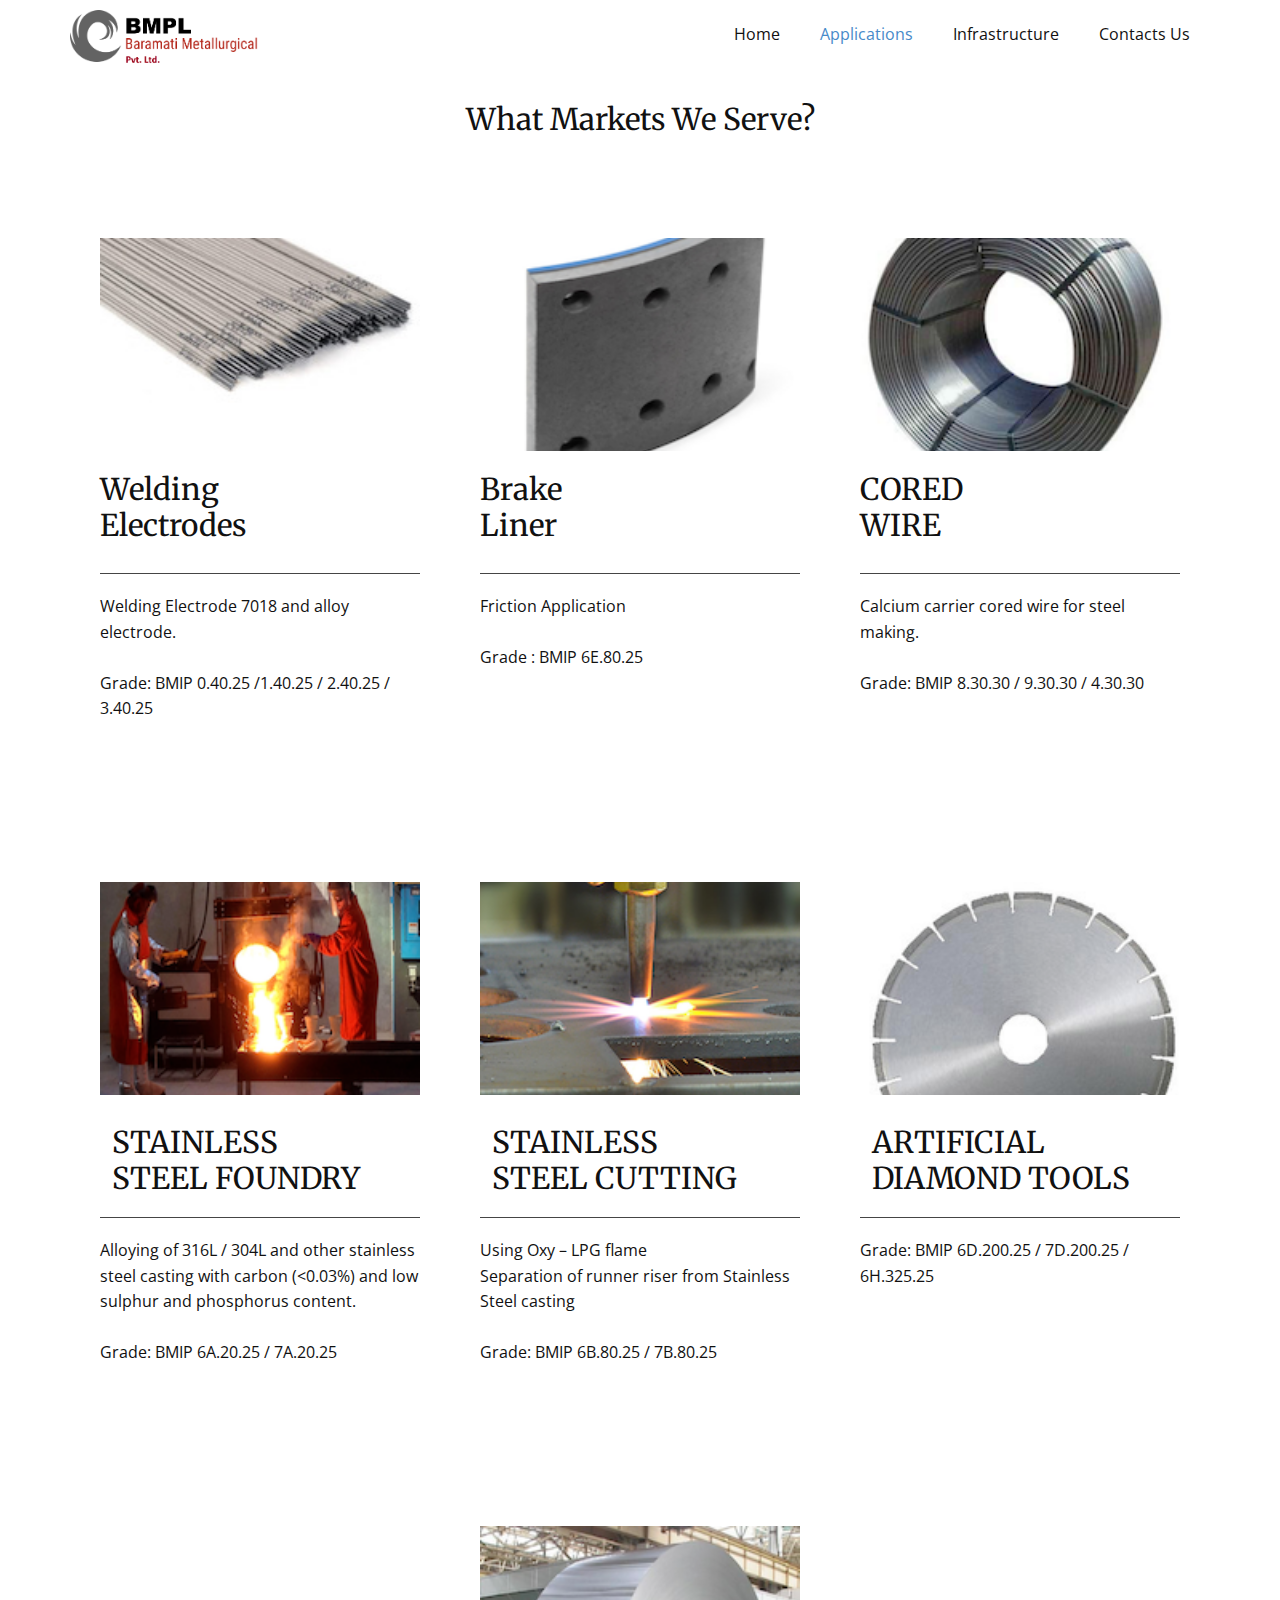
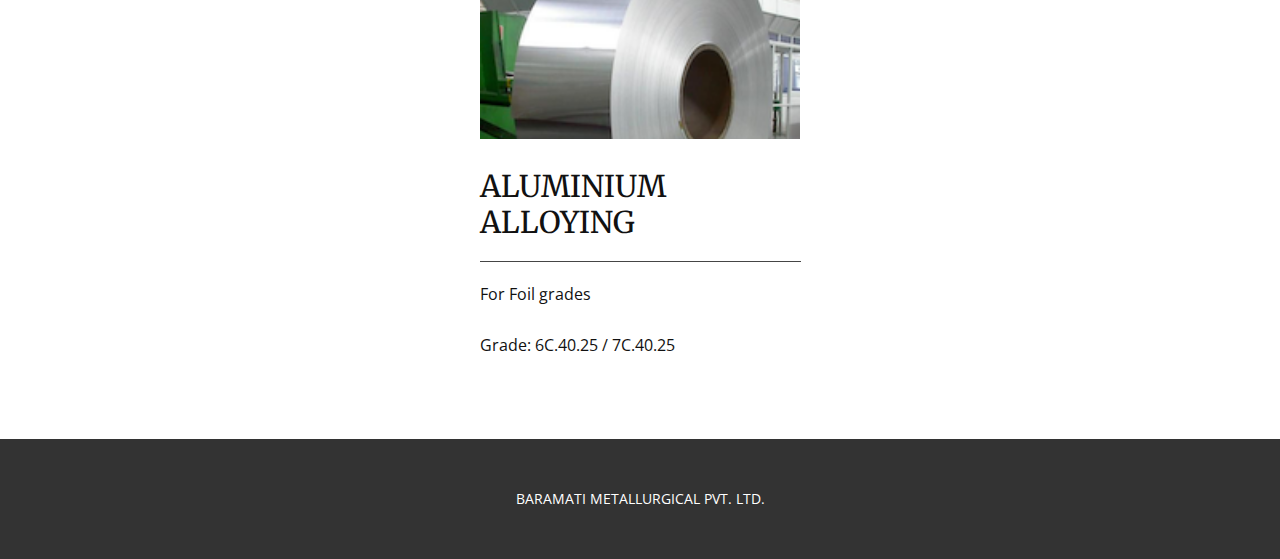
==== Applications.html @ a18cb386 "Second Push" ====
<!DOCTYPE html>
<html style="font-size: 16px;">
  <head>
    <meta name="viewport" content="width=device-width, initial-scale=1.0">
    <meta charset="utf-8">
    <meta name="keywords" content="Baramati Metallurgical Pvt. Ltd. ,Baramati Metallurgical,Metallurgical,Iron powder,
Metal Work, Iron ">
    <meta name="description" content="A processor of high quality iron powder.
Our purpose is to produce materials essential for human progress with a reduced environmental impact.">
    <meta name="page_type" content="np-template-header-footer-from-plugin">
    <title>Applications</title>
    <link rel="stylesheet" href="nicepage.css" media="screen">
<link rel="stylesheet" href="Applications.css" media="screen">
    <script class="u-script" type="text/javascript" src="jquery.js" defer=""></script>
    <script class="u-script" type="text/javascript" src="nicepage.js" defer=""></script>
    <meta name="generator" content="Nicepage 3.6.2, nicepage.com">
    <link id="u-theme-google-font" rel="stylesheet" href="https://fonts.googleapis.com/css?family=Merriweather:300,300i,400,400i,700,700i,900,990i|Open+Sans:300,300i,400,400i,600,600i,700,700i,800,800i">
    
    
    
    
    
    <script type="application/ld+json">{
		"@context": "http://schema.org",
		"@type": "Organization",
		"name": "Baramati Metallurgical",
		"url": "index.html",
		"logo": "images/LOGOBMPL_resize.png"
}</script>
    <meta property="og:title" content="Applications">
    <meta property="og:type" content="website">
    <meta property="og:description" content="A processor of high quality iron powder.
Our purpose is to produce materials essential for human progress with a reduced environmental impact.">
    <meta name="theme-color" content="#478ac9">
    <link rel="canonical" href="index.html">
    <meta property="og:url" content="index.html">
  </head>
  <body class="u-body"><header class="u-clearfix u-header u-header" id="sec-f6eb"><div class="u-clearfix u-sheet u-sheet-1">
        <a href="https://nicepage.com" class="u-image u-logo u-image-1" data-image-width="1908" data-image-height="588">
          <img src="images/LOGOBMPL_resize.png" class="u-logo-image u-logo-image-1" data-image-width="198.4286">
        </a>
        <nav class="u-menu u-menu-dropdown u-offcanvas u-menu-1">
          <div class="menu-collapse" style="font-size: 1rem; letter-spacing: 0px;">
            <a class="u-button-style u-custom-left-right-menu-spacing u-custom-padding-bottom u-custom-top-bottom-menu-spacing u-nav-link u-text-active-palette-1-base u-text-hover-palette-2-base" href="#">
              <svg><use xmlns:xlink="http://www.w3.org/1999/xlink" xlink:href="#menu-hamburger"></use></svg>
              <svg version="1.1" xmlns="http://www.w3.org/2000/svg" xmlns:xlink="http://www.w3.org/1999/xlink"><defs><symbol id="menu-hamburger" viewBox="0 0 16 16" style="width: 16px; height: 16px;"><rect y="1" width="16" height="2"></rect><rect y="7" width="16" height="2"></rect><rect y="13" width="16" height="2"></rect>
</symbol>
</defs></svg>
            </a>
          </div>
          <div class="u-custom-menu u-nav-container">
            <ul class="u-nav u-unstyled u-nav-1"><li class="u-nav-item"><a class="u-button-style u-nav-link u-text-active-palette-1-base u-text-hover-palette-2-base" href="Baramati-Metallurgical.html#sec-84bc" data-page-id="178349605" style="padding: 10px 20px;">Home</a>
</li><li class="u-nav-item"><a class="u-button-style u-nav-link u-text-active-palette-1-base u-text-hover-palette-2-base" href="Applications.html" style="padding: 10px 20px;">Applications</a>
</li><li class="u-nav-item"><a class="u-button-style u-nav-link u-text-active-palette-1-base u-text-hover-palette-2-base" href="Infrastructure.html" style="padding: 10px 20px;">Infrastructure</a>
</li><li class="u-nav-item"><a class="u-button-style u-nav-link u-text-active-palette-1-base u-text-hover-palette-2-base" href="Baramati-Metallurgical.html#sec-0231" data-page-id="178349605" style="padding: 10px 20px;">Contacts Us</a>
</li></ul>
          </div>
          <div class="u-custom-menu u-nav-container-collapse">
            <div class="u-black u-container-style u-inner-container-layout u-opacity u-opacity-95 u-sidenav">
              <div class="u-sidenav-overflow">
                <div class="u-menu-close"></div>
                <ul class="u-align-center u-nav u-popupmenu-items u-unstyled u-nav-2"><li class="u-nav-item"><a class="u-button-style u-nav-link" href="Baramati-Metallurgical.html#sec-84bc" data-page-id="178349605" style="padding: 10px 20px;">Home</a>
</li><li class="u-nav-item"><a class="u-button-style u-nav-link" href="Applications.html" style="padding: 10px 20px;">Applications</a>
</li><li class="u-nav-item"><a class="u-button-style u-nav-link" href="Infrastructure.html" style="padding: 10px 20px;">Infrastructure</a>
</li><li class="u-nav-item"><a class="u-button-style u-nav-link" href="Baramati-Metallurgical.html#sec-0231" data-page-id="178349605" style="padding: 10px 20px;">Contacts Us</a>
</li></ul>
              </div>
            </div>
            <div class="u-black u-menu-overlay u-opacity u-opacity-70"></div>
          </div>
        </nav>
      </div></header>
    <section class="u-clearfix u-section-1" id="sec-2227">
      <div class="u-clearfix u-sheet u-valign-middle u-sheet-1">
        <h3 class="u-align-center u-text u-text-1">What Markets We Serve?</h3>
      </div>
    </section>
    <section class="u-clearfix u-section-2" id="sec-7119">
      <div class="u-clearfix u-sheet u-valign-middle u-sheet-1">
        <div class="u-list u-repeater u-list-1">
          <div class="u-container-style u-list-item u-repeater-item">
            <div class="u-container-layout u-similar-container u-container-layout-1">
              <img class="u-image u-image-1" src="images/image013.jpg" data-image-width="200" data-image-height="200">
              <h3 class="u-text u-text-1">Welding&nbsp;<br>Electrodes
              </h3>
              <div class="u-border-1 u-border-grey-dark-1 u-expanded-width u-line u-line-horizontal u-line-1"></div>
              <p class="u-text u-text-2">Welding Electrode 7018 and alloy electrode.<br>
                <br>Grade: BMIP 0.40.25 /1.40.25 / 2.40.25 / 3.40.25
              </p>
            </div>
          </div>
          <div class="u-container-style u-list-item u-repeater-item">
            <div class="u-container-layout u-similar-container u-container-layout-2">
              <img class="u-image u-image-2" src="images/image010.png" data-image-width="200" data-image-height="200">
              <h3 class="u-text u-text-3">Brake<br>Liner
              </h3>
              <div class="u-border-1 u-border-grey-dark-1 u-expanded-width u-line u-line-horizontal u-line-2"></div>
              <p class="u-text u-text-4">Friction Application<br>
                <br>Grade : BMIP 6E.80.25
              </p>
            </div>
          </div>
          <div class="u-container-style u-list-item u-repeater-item">
            <div class="u-container-layout u-similar-container u-container-layout-3">
              <img class="u-image u-image-3" src="images/image012.png" data-image-width="200" data-image-height="200">
              <h3 class="u-text u-text-5">CORED<br>WIRE
              </h3>
              <div class="u-border-1 u-border-grey-dark-1 u-expanded-width u-line u-line-horizontal u-line-3"></div>
              <p class="u-text u-text-6">Calcium carrier cored wire for steel making.<br>
                <br>Grade: BMIP 8.30.30 / 9.30.30 / 4.30.30
              </p>
            </div>
          </div>
        </div>
      </div>
    </section>
    <section class="u-clearfix u-section-3" id="sec-ca67">
      <div class="u-clearfix u-sheet u-valign-middle u-sheet-1">
        <div class="u-list u-repeater u-list-1">
          <div class="u-container-style u-list-item u-repeater-item">
            <div class="u-container-layout u-similar-container u-container-layout-1">
              <img class="u-image u-image-1" src="images/image015.png" data-image-width="200" data-image-height="200">
              <h3 class="u-text u-text-1">STAINLESS STEEL FOUNDRY</h3>
              <div class="u-border-1 u-border-grey-dark-1 u-expanded-width u-line u-line-horizontal u-line-1"></div>
              <p class="u-text u-text-2">Alloying of 316L / 304L and other stainless steel casting with carbon (&lt;0.03%) and low sulphur and phosphorus content.<br>
                <br>Grade: BMIP 6A.20.25 / 7A.20.25
              </p>
            </div>
          </div>
          <div class="u-container-style u-list-item u-repeater-item">
            <div class="u-container-layout u-similar-container u-container-layout-2">
              <img class="u-image u-image-2" src="images/image014.png" data-image-width="200" data-image-height="200">
              <h3 class="u-text u-text-3">STAINLESS STEEL CUTTING</h3>
              <div class="u-border-1 u-border-grey-dark-1 u-expanded-width u-line u-line-horizontal u-line-2"></div>
              <p class="u-text u-text-4">Using Oxy – LPG flame<br>Separation of runner riser from Stainless Steel casting<br>
                <br>Grade: BMIP 6B.80.25 / 7B.80.25
              </p>
            </div>
          </div>
          <div class="u-container-style u-list-item u-repeater-item">
            <div class="u-container-layout u-similar-container u-container-layout-3">
              <img class="u-image u-image-3" src="images/image016.png" data-image-width="200" data-image-height="200">
              <h3 class="u-text u-text-5">ARTIFICIAL DIAMOND TOOLS</h3>
              <div class="u-border-1 u-border-grey-dark-1 u-expanded-width u-line u-line-horizontal u-line-3"></div>
              <p class="u-text u-text-6">Grade: BMIP 6D.200.25 / 7D.200.25 / 6H.325.25</p>
            </div>
          </div>
        </div>
      </div>
    </section>
    <section class="u-align-center u-clearfix u-section-4" id="sec-2be0">
      <div class="u-clearfix u-sheet u-valign-middle u-sheet-1">
        <div class="u-list u-repeater u-list-1">
          <div class="u-align-left u-container-style u-list-item u-repeater-item">
            <div class="u-container-layout u-similar-container u-valign-middle u-container-layout-1">
              <img class="u-align-center u-image u-image-1" src="images/image017.png" data-image-width="200" data-image-height="200">
              <h3 class="u-text u-text-1">ALUMINIUM ALLOYING</h3>
              <div class="u-border-1 u-border-grey-dark-1 u-expanded-width u-line u-line-horizontal u-line-1"></div>
              <p class="u-text u-text-2">For Foil grades<br>
                <br>Grade: 6C.40.25 / 7C.40.25
              </p>
            </div>
          </div>
        </div>
      </div>
    </section>
    
    
    <footer class="u-align-center u-clearfix u-footer u-grey-80 u-footer" id="sec-556e"><div class="u-clearfix u-sheet u-valign-middle u-sheet-1">
        <p class="u-small-text u-text u-text-variant u-text-1">BARAMATI METALLURGICAL PVT. LTD.</p>
      </div></footer>
  </body>
</html>
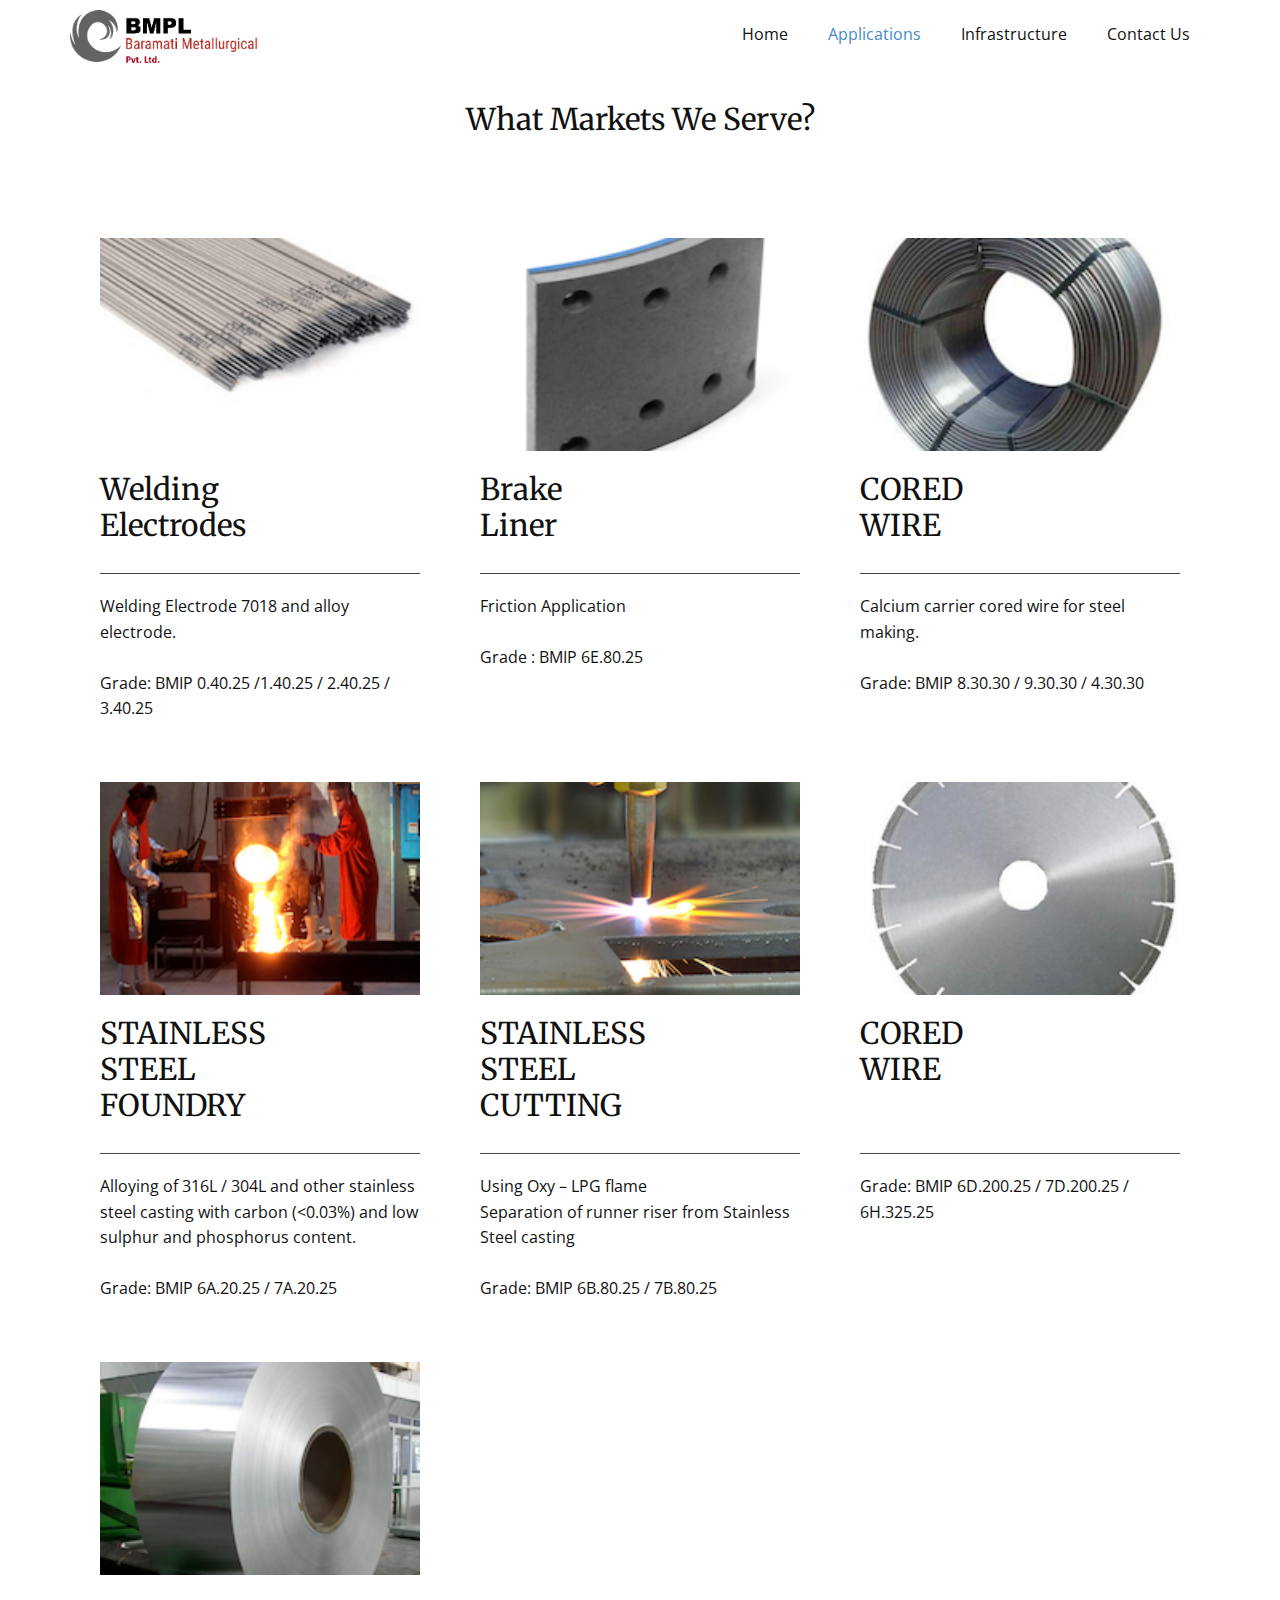
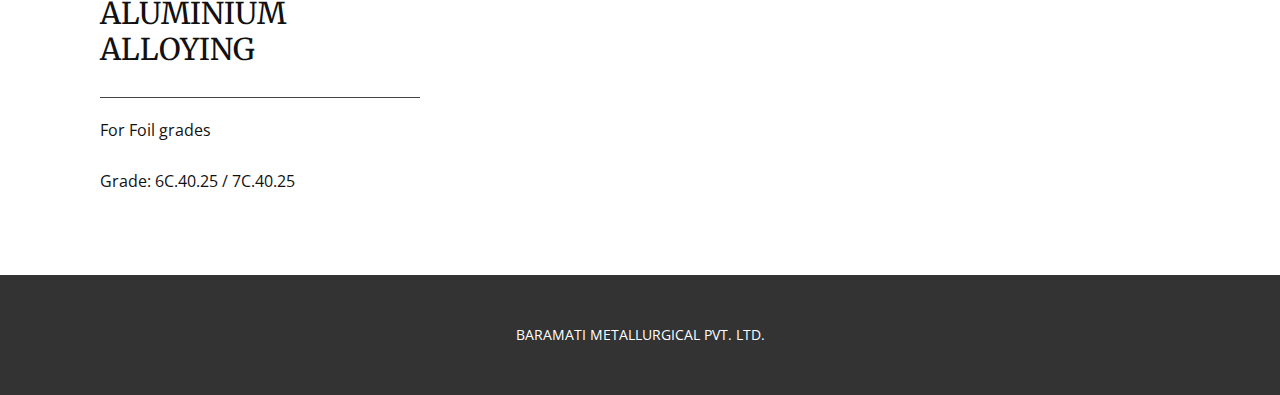
==== commit 554e9a7d: "Fourth Push" ====
--- a/Applications.html
+++ b/Applications.html
@@ -14,9 +14,8 @@
     <script class="u-script" type="text/javascript" src="jquery.js" defer=""></script>
     <script class="u-script" type="text/javascript" src="nicepage.js" defer=""></script>
     <meta name="generator" content="Nicepage 3.6.2, nicepage.com">
+    <link rel="icon" href="images/favicon.png">
     <link id="u-theme-google-font" rel="stylesheet" href="https://fonts.googleapis.com/css?family=Merriweather:300,300i,400,400i,700,700i,900,990i|Open+Sans:300,300i,400,400i,600,600i,700,700i,800,800i">
-    
-    
     
     
     
@@ -52,7 +51,7 @@
             <ul class="u-nav u-unstyled u-nav-1"><li class="u-nav-item"><a class="u-button-style u-nav-link u-text-active-palette-1-base u-text-hover-palette-2-base" href="Baramati-Metallurgical.html#sec-84bc" data-page-id="178349605" style="padding: 10px 20px;">Home</a>
 </li><li class="u-nav-item"><a class="u-button-style u-nav-link u-text-active-palette-1-base u-text-hover-palette-2-base" href="Applications.html" style="padding: 10px 20px;">Applications</a>
 </li><li class="u-nav-item"><a class="u-button-style u-nav-link u-text-active-palette-1-base u-text-hover-palette-2-base" href="Infrastructure.html" style="padding: 10px 20px;">Infrastructure</a>
-</li><li class="u-nav-item"><a class="u-button-style u-nav-link u-text-active-palette-1-base u-text-hover-palette-2-base" href="Baramati-Metallurgical.html#sec-0231" data-page-id="178349605" style="padding: 10px 20px;">Contacts Us</a>
+</li><li class="u-nav-item"><a class="u-button-style u-nav-link u-text-active-palette-1-base u-text-hover-palette-2-base" href="Baramati-Metallurgical.html#sec-0231" data-page-id="178349605" style="padding: 10px 20px;">Contact Us</a>
 </li></ul>
           </div>
           <div class="u-custom-menu u-nav-container-collapse">
@@ -62,7 +61,7 @@
                 <ul class="u-align-center u-nav u-popupmenu-items u-unstyled u-nav-2"><li class="u-nav-item"><a class="u-button-style u-nav-link" href="Baramati-Metallurgical.html#sec-84bc" data-page-id="178349605" style="padding: 10px 20px;">Home</a>
 </li><li class="u-nav-item"><a class="u-button-style u-nav-link" href="Applications.html" style="padding: 10px 20px;">Applications</a>
 </li><li class="u-nav-item"><a class="u-button-style u-nav-link" href="Infrastructure.html" style="padding: 10px 20px;">Infrastructure</a>
-</li><li class="u-nav-item"><a class="u-button-style u-nav-link" href="Baramati-Metallurgical.html#sec-0231" data-page-id="178349605" style="padding: 10px 20px;">Contacts Us</a>
+</li><li class="u-nav-item"><a class="u-button-style u-nav-link" href="Baramati-Metallurgical.html#sec-0231" data-page-id="178349605" style="padding: 10px 20px;">Contact Us</a>
 </li></ul>
               </div>
             </div>
@@ -111,52 +110,42 @@
               </p>
             </div>
           </div>
-        </div>
-      </div>
-    </section>
-    <section class="u-clearfix u-section-3" id="sec-ca67">
-      <div class="u-clearfix u-sheet u-valign-middle u-sheet-1">
-        <div class="u-list u-repeater u-list-1">
           <div class="u-container-style u-list-item u-repeater-item">
-            <div class="u-container-layout u-similar-container u-container-layout-1">
-              <img class="u-image u-image-1" src="images/image015.png" data-image-width="200" data-image-height="200">
-              <h3 class="u-text u-text-1">STAINLESS STEEL FOUNDRY</h3>
-              <div class="u-border-1 u-border-grey-dark-1 u-expanded-width u-line u-line-horizontal u-line-1"></div>
-              <p class="u-text u-text-2">Alloying of 316L / 304L and other stainless steel casting with carbon (&lt;0.03%) and low sulphur and phosphorus content.<br>
+            <div class="u-container-layout u-similar-container u-container-layout-4">
+              <img class="u-image u-image-4" src="images/image015.png" data-image-width="200" data-image-height="200">
+              <h3 class="u-text u-text-7">STAINLESS STEEL FOUNDRY</h3>
+              <div class="u-border-1 u-border-grey-dark-1 u-expanded-width u-line u-line-horizontal u-line-4"></div>
+              <p class="u-text u-text-8">Alloying of 316L / 304L and other stainless steel casting with carbon (&lt;0.03%) and low sulphur and phosphorus content.<br>
                 <br>Grade: BMIP 6A.20.25 / 7A.20.25
               </p>
             </div>
           </div>
           <div class="u-container-style u-list-item u-repeater-item">
-            <div class="u-container-layout u-similar-container u-container-layout-2">
-              <img class="u-image u-image-2" src="images/image014.png" data-image-width="200" data-image-height="200">
-              <h3 class="u-text u-text-3">STAINLESS STEEL CUTTING</h3>
-              <div class="u-border-1 u-border-grey-dark-1 u-expanded-width u-line u-line-horizontal u-line-2"></div>
-              <p class="u-text u-text-4">Using Oxy – LPG flame<br>Separation of runner riser from Stainless Steel casting<br>
+            <div class="u-container-layout u-similar-container u-container-layout-5">
+              <img class="u-image u-image-5" src="images/image014.png" data-image-width="200" data-image-height="200">
+              <h3 class="u-text u-text-9">STAINLESS STEEL CUTTING</h3>
+              <div class="u-border-1 u-border-grey-dark-1 u-expanded-width u-line u-line-horizontal u-line-5"></div>
+              <p class="u-text u-text-10">Using Oxy – LPG flame<br>Separation of runner riser from Stainless Steel casting<br>
                 <br>Grade: BMIP 6B.80.25 / 7B.80.25
               </p>
             </div>
           </div>
           <div class="u-container-style u-list-item u-repeater-item">
-            <div class="u-container-layout u-similar-container u-container-layout-3">
-              <img class="u-image u-image-3" src="images/image016.png" data-image-width="200" data-image-height="200">
-              <h3 class="u-text u-text-5">ARTIFICIAL DIAMOND TOOLS</h3>
-              <div class="u-border-1 u-border-grey-dark-1 u-expanded-width u-line u-line-horizontal u-line-3"></div>
-              <p class="u-text u-text-6">Grade: BMIP 6D.200.25 / 7D.200.25 / 6H.325.25</p>
+            <div class="u-container-layout u-similar-container u-container-layout-6">
+              <img class="u-image u-image-6" src="images/image016.png" data-image-width="200" data-image-height="200">
+              <h3 class="u-text u-text-11">CORED<br>WIRE<br>
+                <br>
+              </h3>
+              <div class="u-border-1 u-border-grey-dark-1 u-expanded-width u-line u-line-horizontal u-line-6"></div>
+              <p class="u-text u-text-12">Grade: BMIP 6D.200.25 / 7D.200.25 / 6H.325.25</p>
             </div>
           </div>
-        </div>
-      </div>
-    </section>
-    <section class="u-align-center u-clearfix u-section-4" id="sec-2be0">
-      <div class="u-clearfix u-sheet u-valign-middle u-sheet-1">
-        <div class="u-list u-repeater u-list-1">
-          <div class="u-align-left u-container-style u-list-item u-repeater-item">
-            <div class="u-container-layout u-similar-container u-valign-middle u-container-layout-1">
-              <img class="u-align-center u-image u-image-1" src="images/image017.png" data-image-width="200" data-image-height="200">
-              <h3 class="u-text u-text-1">ALUMINIUM ALLOYING</h3>
-              <div class="u-border-1 u-border-grey-dark-1 u-expanded-width u-line u-line-horizontal u-line-1"></div>
-              <p class="u-text u-text-2">For Foil grades<br>
+          <div class="u-container-style u-list-item u-repeater-item">
+            <div class="u-container-layout u-similar-container u-container-layout-7">
+              <img class="u-image u-image-7" src="images/image017.png" data-image-width="200" data-image-height="200">
+              <h3 class="u-text u-text-13">ALUMINIUM ALLOYING</h3>
+              <div class="u-border-1 u-border-grey-dark-1 u-expanded-width u-line u-line-horizontal u-line-7"></div>
+              <p class="u-text u-text-14">For Foil grades<br>
                 <br>Grade: 6C.40.25 / 7C.40.25
               </p>
             </div>
--- a/Applications.css
+++ b/Applications.css
@@ -40,10 +40,10 @@
   width: 1140px;
   margin-top: 50px;
   margin-bottom: 50px;
-  min-height: 375px;
-  grid-template-columns: repeat(3, 33.3333%);
-  grid-template-rows: repeat(1, auto);
-  grid-gap: 0px;
+  min-height: 1457px;
+  grid-template-columns: 33.3333% 33.3333% 33.3333%;
+  grid-template-rows: auto;
+  grid-gap: 0px 0px;
 }
 
 .u-section-2 .u-container-layout-1 {
@@ -112,6 +112,98 @@
 }
 
 .u-section-2 .u-text-6 {
+  margin: 20px 2px 0 0;
+}
+
+.u-section-2 .u-container-layout-4 {
+  padding: 30px;
+}
+
+.u-section-2 .u-image-4 {
+  width: 320px;
+  height: 213px;
+  margin: 0 auto 0 0;
+}
+
+.u-section-2 .u-text-7 {
+  margin: 20px 95px 0 0;
+}
+
+.u-section-2 .u-line-4 {
+  transform-origin: left center;
+  margin: 30px auto 0 0;
+}
+
+.u-section-2 .u-text-8 {
+  margin: 20px 2px 0 0;
+}
+
+.u-section-2 .u-container-layout-5 {
+  padding: 30px;
+}
+
+.u-section-2 .u-image-5 {
+  width: 320px;
+  height: 213px;
+  margin: 0 auto 0 0;
+}
+
+.u-section-2 .u-text-9 {
+  margin: 20px 95px 0 0;
+}
+
+.u-section-2 .u-line-5 {
+  transform-origin: left center;
+  margin: 30px auto 0 0;
+}
+
+.u-section-2 .u-text-10 {
+  margin: 20px 2px 0 0;
+}
+
+.u-section-2 .u-container-layout-6 {
+  padding: 30px;
+}
+
+.u-section-2 .u-image-6 {
+  width: 320px;
+  height: 213px;
+  margin: 0 auto 0 0;
+}
+
+.u-section-2 .u-text-11 {
+  margin: 20px 95px 0 0;
+}
+
+.u-section-2 .u-line-6 {
+  transform-origin: left center;
+  margin: 30px auto 0 0;
+}
+
+.u-section-2 .u-text-12 {
+  margin: 20px 2px 0 0;
+}
+
+.u-section-2 .u-container-layout-7 {
+  padding: 30px;
+}
+
+.u-section-2 .u-image-7 {
+  width: 320px;
+  height: 213px;
+  margin: 0 auto 0 0;
+}
+
+.u-section-2 .u-text-13 {
+  margin: 20px 95px 0 0;
+}
+
+.u-section-2 .u-line-7 {
+  transform-origin: left center;
+  margin: 30px auto 0 0;
+}
+
+.u-section-2 .u-text-14 {
   margin: 20px 2px 0 0;
 }
 
@@ -122,7 +214,7 @@
 
   .u-section-2 .u-list-1 {
     width: 940px;
-    min-height: 309px;
+    min-height: 1201px;
     grid-template-columns: repeat(3, 33.333333333333336%);
   }
 
@@ -162,6 +254,58 @@
   }
 
   .u-section-2 .u-text-6 {
+    margin-right: 0;
+  }
+
+  .u-section-2 .u-text-7 {
+    margin-right: 0;
+  }
+
+  .u-section-2 .u-line-4 {
+    margin-right: initial;
+    margin-left: initial;
+  }
+
+  .u-section-2 .u-text-8 {
+    margin-right: 0;
+  }
+
+  .u-section-2 .u-text-9 {
+    margin-right: 0;
+  }
+
+  .u-section-2 .u-line-5 {
+    margin-right: initial;
+    margin-left: initial;
+  }
+
+  .u-section-2 .u-text-10 {
+    margin-right: 0;
+  }
+
+  .u-section-2 .u-text-11 {
+    margin-right: 0;
+  }
+
+  .u-section-2 .u-line-6 {
+    margin-right: initial;
+    margin-left: initial;
+  }
+
+  .u-section-2 .u-text-12 {
+    margin-right: 0;
+  }
+
+  .u-section-2 .u-text-13 {
+    margin-right: 0;
+  }
+
+  .u-section-2 .u-line-7 {
+    margin-right: initial;
+    margin-left: initial;
+  }
+
+  .u-section-2 .u-text-14 {
     margin-right: 0;
   }
 }
@@ -173,7 +317,7 @@
 
   .u-section-2 .u-list-1 {
     width: 720px;
-    min-height: 711px;
+    min-height: 1840px;
     grid-template-columns: repeat(2, 50%);
   }
 }
@@ -181,7 +325,6 @@
 @media (max-width: 767px) {
   .u-section-2 .u-list-1 {
     width: 540px;
-    min-height: 1599px;
     grid-template-columns: 100%;
   }
 
@@ -212,6 +355,46 @@
   }
 
   .u-section-2 .u-text-5 {
+    margin-right: auto;
+  }
+
+  .u-section-2 .u-container-layout-4 {
+    padding-top: 0;
+    padding-left: 10px;
+    padding-right: 10px;
+  }
+
+  .u-section-2 .u-text-7 {
+    margin-right: auto;
+  }
+
+  .u-section-2 .u-container-layout-5 {
+    padding-top: 0;
+    padding-left: 10px;
+    padding-right: 10px;
+  }
+
+  .u-section-2 .u-text-9 {
+    margin-right: auto;
+  }
+
+  .u-section-2 .u-container-layout-6 {
+    padding-top: 0;
+    padding-left: 10px;
+    padding-right: 10px;
+  }
+
+  .u-section-2 .u-text-11 {
+    margin-right: auto;
+  }
+
+  .u-section-2 .u-container-layout-7 {
+    padding-top: 0;
+    padding-left: 10px;
+    padding-right: 10px;
+  }
+
+  .u-section-2 .u-text-13 {
     margin-right: auto;
   }
 }
@@ -219,273 +402,5 @@
 @media (max-width: 575px) {
   .u-section-2 .u-list-1 {
     width: 340px;
-    min-height: 1007px;
-  }
-}.u-section-3 .u-sheet-1 {
-  min-height: 575px;
-}
-
-.u-section-3 .u-list-1 {
-  width: 1140px;
-  margin-top: 50px;
-  margin-bottom: 50px;
-  min-height: 375px;
-  grid-template-columns: repeat(3, 33.3333%);
-  grid-template-rows: repeat(1, auto);
-  grid-gap: 0px;
-}
-
-.u-section-3 .u-container-layout-1 {
-  padding: 30px;
-}
-
-.u-section-3 .u-image-1 {
-  width: 320px;
-  height: 213px;
-  margin: 0 auto 0 0;
-}
-
-.u-section-3 .u-text-1 {
-  margin: 29px 50px 0 12px;
-}
-
-.u-section-3 .u-line-1 {
-  transform-origin: left center 0px;
-  margin: 21px auto 0 0;
-}
-
-.u-section-3 .u-text-2 {
-  margin: 20px 2px 0 0;
-}
-
-.u-section-3 .u-container-layout-2 {
-  padding: 30px;
-}
-
-.u-section-3 .u-image-2 {
-  width: 320px;
-  height: 213px;
-  margin: 0 auto 0 0;
-}
-
-.u-section-3 .u-text-3 {
-  margin: 29px 50px 0 12px;
-}
-
-.u-section-3 .u-line-2 {
-  transform-origin: left center 0px;
-  margin: 21px auto 0 0;
-}
-
-.u-section-3 .u-text-4 {
-  margin: 20px 2px 0 0;
-}
-
-.u-section-3 .u-container-layout-3 {
-  padding: 30px;
-}
-
-.u-section-3 .u-image-3 {
-  width: 320px;
-  height: 213px;
-  object-position: 0% 0%;
-  margin: 0 auto 0 0;
-}
-
-.u-section-3 .u-text-5 {
-  margin: 29px 50px 0 12px;
-}
-
-.u-section-3 .u-line-3 {
-  transform-origin: left center 0px;
-  margin: 21px auto 0 0;
-}
-
-.u-section-3 .u-text-6 {
-  margin: 20px 2px 0 0;
-}
-
-@media (max-width: 1199px) {
-  .u-section-3 .u-sheet-1 {
-    min-height: 342px;
-  }
-
-  .u-section-3 .u-list-1 {
-    width: 940px;
-    min-height: 309px;
-    grid-template-columns: repeat(3, 33.333333333333336%);
-  }
-
-  .u-section-3 .u-text-1 {
-    margin-left: 0;
-    margin-right: 0;
-  }
-
-  .u-section-3 .u-line-1 {
-    margin-right: initial;
-    margin-left: initial;
-  }
-
-  .u-section-3 .u-text-2 {
-    margin-right: 0;
-  }
-
-  .u-section-3 .u-text-3 {
-    margin-left: 0;
-    margin-right: 0;
-  }
-
-  .u-section-3 .u-line-2 {
-    margin-right: initial;
-    margin-left: initial;
-  }
-
-  .u-section-3 .u-text-4 {
-    margin-right: 0;
-  }
-
-  .u-section-3 .u-text-5 {
-    margin-left: 0;
-    margin-right: 0;
-  }
-
-  .u-section-3 .u-line-3 {
-    margin-right: initial;
-    margin-left: initial;
-  }
-
-  .u-section-3 .u-text-6 {
-    margin-right: 0;
-  }
-}
-
-@media (max-width: 991px) {
-  .u-section-3 .u-sheet-1 {
-    min-height: 744px;
-  }
-
-  .u-section-3 .u-list-1 {
-    width: 720px;
-    min-height: 711px;
-    grid-template-columns: repeat(2, 50%);
-  }
-}
-
-@media (max-width: 767px) {
-  .u-section-3 .u-list-1 {
-    width: 540px;
-    min-height: 1599px;
-    grid-template-columns: 100%;
-  }
-
-  .u-section-3 .u-container-layout-1 {
-    padding-top: 0;
-    padding-left: 10px;
-    padding-right: 10px;
-  }
-
-  .u-section-3 .u-text-1 {
-    margin-right: auto;
-  }
-
-  .u-section-3 .u-container-layout-2 {
-    padding-top: 0;
-    padding-left: 10px;
-    padding-right: 10px;
-  }
-
-  .u-section-3 .u-text-3 {
-    margin-right: auto;
-  }
-
-  .u-section-3 .u-container-layout-3 {
-    padding-top: 0;
-    padding-left: 10px;
-    padding-right: 10px;
-  }
-
-  .u-section-3 .u-text-5 {
-    margin-right: auto;
-  }
-}
-
-@media (max-width: 575px) {
-  .u-section-3 .u-list-1 {
-    width: 340px;
-    min-height: 1007px;
-  }
-}.u-section-4 .u-sheet-1 {
-  min-height: 575px;
-}
-
-.u-section-4 .u-list-1 {
-  width: 381px;
-  min-height: 375px;
-  grid-template-columns: 100%;
-  grid-template-rows: auto;
-  grid-gap: 0px 0px;
-  margin: 50px auto;
-}
-
-.u-section-4 .u-container-layout-1 {
-  padding: 30px;
-}
-
-.u-section-4 .u-image-1 {
-  width: 320px;
-  height: 213px;
-  object-position: 0% 0%;
-  margin: 0 auto;
-}
-
-.u-section-4 .u-text-1 {
-  margin: 29px 62px 0 0;
-}
-
-.u-section-4 .u-line-1 {
-  transform-origin: left center 0px;
-  margin: 21px auto 0 0;
-}
-
-.u-section-4 .u-text-2 {
-  margin: 20px 2px 0 0;
-}
-
-@media (max-width: 1199px) {
-  .u-section-4 .u-sheet-1 {
-    min-height: 342px;
-  }
-
-  .u-section-4 .u-line-1 {
-    margin-right: initial;
-    margin-left: initial;
-  }
-}
-
-@media (max-width: 991px) {
-  .u-section-4 .u-sheet-1 {
-    min-height: 744px;
-  }
-}
-
-@media (max-width: 767px) {
-  .u-section-4 .u-container-layout-1 {
-    padding-top: 0;
-    padding-left: 10px;
-    padding-right: 10px;
-  }
-
-  .u-section-4 .u-text-1 {
-    margin-right: auto;
-  }
-}
-
-@media (max-width: 575px) {
-  .u-section-4 .u-list-1 {
-    width: 340px;
-  }
-
-  .u-section-4 .u-text-2 {
-    margin-right: 0;
   }
 }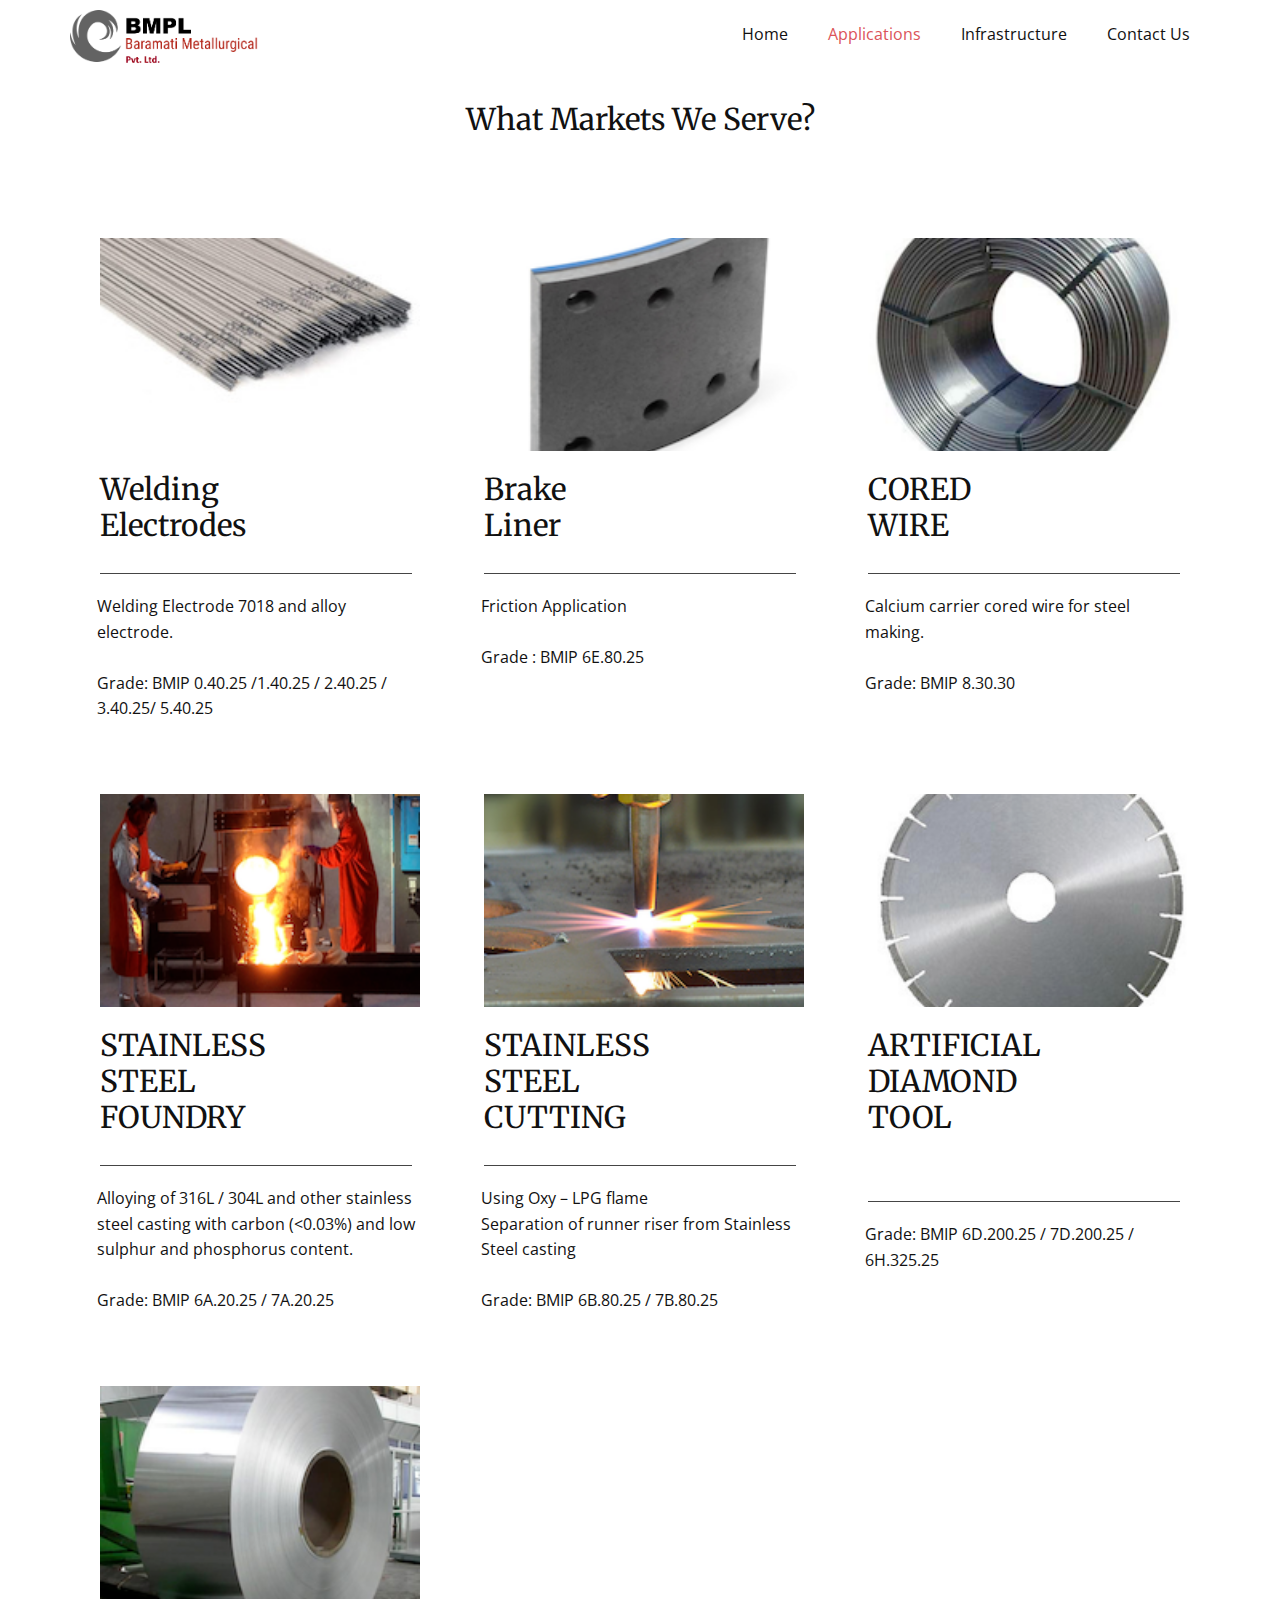
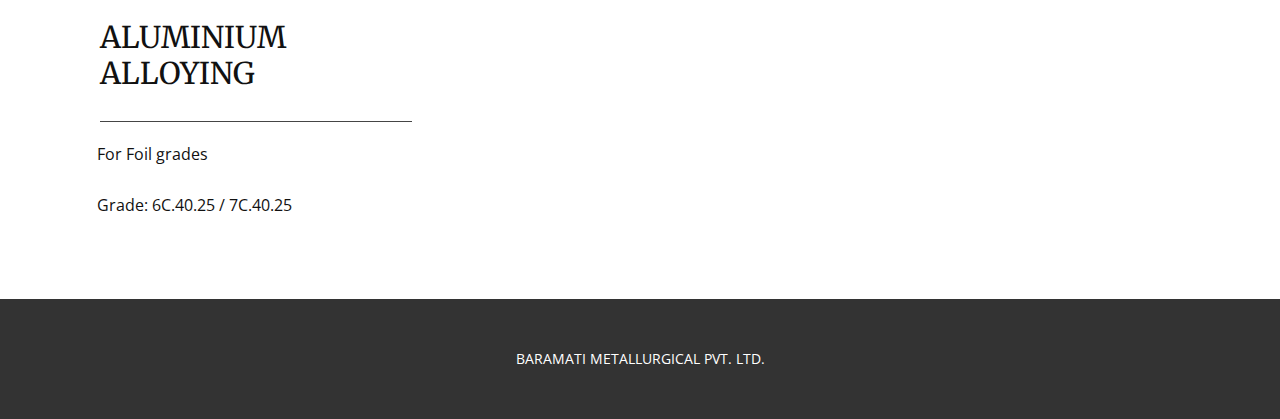
==== commit 77f9e2b5: "Kinda done" ====
--- a/Applications.html
+++ b/Applications.html
@@ -35,12 +35,12 @@
     <meta property="og:url" content="index.html">
   </head>
   <body class="u-body"><header class="u-clearfix u-header u-header" id="sec-f6eb"><div class="u-clearfix u-sheet u-sheet-1">
-        <a href="https://nicepage.com" class="u-image u-logo u-image-1" data-image-width="1908" data-image-height="588">
+        <a href="Baramati-Metallurgical.html" data-page-id="178349605" class="u-image u-logo u-image-1" data-image-width="1908" data-image-height="588" title="Baramati Metallurgical">
           <img src="images/LOGOBMPL_resize.png" class="u-logo-image u-logo-image-1" data-image-width="198.4286">
         </a>
         <nav class="u-menu u-menu-dropdown u-offcanvas u-menu-1">
           <div class="menu-collapse" style="font-size: 1rem; letter-spacing: 0px;">
-            <a class="u-button-style u-custom-left-right-menu-spacing u-custom-padding-bottom u-custom-top-bottom-menu-spacing u-nav-link u-text-active-palette-1-base u-text-hover-palette-2-base" href="#">
+            <a class="u-button-style u-custom-left-right-menu-spacing u-custom-padding-bottom u-custom-text-active-color u-custom-text-hover-color u-custom-top-bottom-menu-spacing u-nav-link u-text-active-palette-1-base u-text-hover-palette-2-base" href="#">
               <svg><use xmlns:xlink="http://www.w3.org/1999/xlink" xlink:href="#menu-hamburger"></use></svg>
               <svg version="1.1" xmlns="http://www.w3.org/2000/svg" xmlns:xlink="http://www.w3.org/1999/xlink"><defs><symbol id="menu-hamburger" viewBox="0 0 16 16" style="width: 16px; height: 16px;"><rect y="1" width="16" height="2"></rect><rect y="7" width="16" height="2"></rect><rect y="13" width="16" height="2"></rect>
 </symbol>
@@ -48,10 +48,10 @@
             </a>
           </div>
           <div class="u-custom-menu u-nav-container">
-            <ul class="u-nav u-unstyled u-nav-1"><li class="u-nav-item"><a class="u-button-style u-nav-link u-text-active-palette-1-base u-text-hover-palette-2-base" href="Baramati-Metallurgical.html#sec-84bc" data-page-id="178349605" style="padding: 10px 20px;">Home</a>
-</li><li class="u-nav-item"><a class="u-button-style u-nav-link u-text-active-palette-1-base u-text-hover-palette-2-base" href="Applications.html" style="padding: 10px 20px;">Applications</a>
-</li><li class="u-nav-item"><a class="u-button-style u-nav-link u-text-active-palette-1-base u-text-hover-palette-2-base" href="Infrastructure.html" style="padding: 10px 20px;">Infrastructure</a>
-</li><li class="u-nav-item"><a class="u-button-style u-nav-link u-text-active-palette-1-base u-text-hover-palette-2-base" href="Baramati-Metallurgical.html#sec-0231" data-page-id="178349605" style="padding: 10px 20px;">Contact Us</a>
+            <ul class="u-nav u-unstyled u-nav-1"><li class="u-nav-item"><a class="u-button-style u-nav-link u-text-active-palette-2-base u-text-hover-grey-50" href="Baramati-Metallurgical.html#sec-84bc" data-page-id="178349605" style="padding: 10px 20px;">Home</a>
+</li><li class="u-nav-item"><a class="u-button-style u-nav-link u-text-active-palette-2-base u-text-hover-grey-50" href="Applications.html" style="padding: 10px 20px;">Applications</a>
+</li><li class="u-nav-item"><a class="u-button-style u-nav-link u-text-active-palette-2-base u-text-hover-grey-50" href="Infrastructure.html" style="padding: 10px 20px;">Infrastructure</a>
+</li><li class="u-nav-item"><a class="u-button-style u-nav-link u-text-active-palette-2-base u-text-hover-grey-50" href="Baramati-Metallurgical.html#sec-0231" data-page-id="178349605" style="padding: 10px 20px;">Contact Us</a>
 </li></ul>
           </div>
           <div class="u-custom-menu u-nav-container-collapse">
@@ -84,7 +84,7 @@
               </h3>
               <div class="u-border-1 u-border-grey-dark-1 u-expanded-width u-line u-line-horizontal u-line-1"></div>
               <p class="u-text u-text-2">Welding Electrode 7018 and alloy electrode.<br>
-                <br>Grade: BMIP 0.40.25 /1.40.25 / 2.40.25 / 3.40.25
+                <br>Grade: BMIP 0.40.25 /1.40.25 / 2.40.25 / 3.40.25/ 5.40.25
               </p>
             </div>
           </div>
@@ -106,7 +106,7 @@
               </h3>
               <div class="u-border-1 u-border-grey-dark-1 u-expanded-width u-line u-line-horizontal u-line-3"></div>
               <p class="u-text u-text-6">Calcium carrier cored wire for steel making.<br>
-                <br>Grade: BMIP 8.30.30 / 9.30.30 / 4.30.30
+                <br>Grade: BMIP 8.30.30&nbsp;
               </p>
             </div>
           </div>
@@ -133,7 +133,7 @@
           <div class="u-container-style u-list-item u-repeater-item">
             <div class="u-container-layout u-similar-container u-container-layout-6">
               <img class="u-image u-image-6" src="images/image016.png" data-image-width="200" data-image-height="200">
-              <h3 class="u-text u-text-11">CORED<br>WIRE<br>
+              <h3 class="u-text u-text-11">ARTIFICIAL DIAMOND TOOL<br>
                 <br>
               </h3>
               <div class="u-border-1 u-border-grey-dark-1 u-expanded-width u-line u-line-horizontal u-line-6"></div>
--- a/Applications.css
+++ b/Applications.css
@@ -41,9 +41,9 @@
   margin-top: 50px;
   margin-bottom: 50px;
   min-height: 1457px;
-  grid-template-columns: 33.3333% 33.3333% 33.3333%;
+  grid-template-columns: calc(33.3333% - 8px) calc(33.3333% - 8px) calc(33.3333% - 8px);
   grid-template-rows: auto;
-  grid-gap: 0px 0px;
+  grid-gap: 12px 12px;
 }
 
 .u-section-2 .u-container-layout-1 {
@@ -57,7 +57,7 @@
 }
 
 .u-section-2 .u-text-1 {
-  margin: 20px 95px 0 0;
+  margin: 20px 87px 0 0;
 }
 
 .u-section-2 .u-line-1 {
@@ -66,7 +66,7 @@
 }
 
 .u-section-2 .u-text-2 {
-  margin: 20px 2px 0 0;
+  margin: 20px -3px 0;
 }
 
 .u-section-2 .u-container-layout-2 {
@@ -80,7 +80,7 @@
 }
 
 .u-section-2 .u-text-3 {
-  margin: 20px 95px 0 0;
+  margin: 20px 87px 0 0;
 }
 
 .u-section-2 .u-line-2 {
@@ -89,7 +89,7 @@
 }
 
 .u-section-2 .u-text-4 {
-  margin: 20px 2px 0 0;
+  margin: 20px -3px 0;
 }
 
 .u-section-2 .u-container-layout-3 {
@@ -103,7 +103,7 @@
 }
 
 .u-section-2 .u-text-5 {
-  margin: 20px 95px 0 0;
+  margin: 20px 87px 0 0;
 }
 
 .u-section-2 .u-line-3 {
@@ -112,7 +112,7 @@
 }
 
 .u-section-2 .u-text-6 {
-  margin: 20px 2px 0 0;
+  margin: 20px -3px 0;
 }
 
 .u-section-2 .u-container-layout-4 {
@@ -126,7 +126,7 @@
 }
 
 .u-section-2 .u-text-7 {
-  margin: 20px 95px 0 0;
+  margin: 20px 87px 0 0;
 }
 
 .u-section-2 .u-line-4 {
@@ -135,7 +135,7 @@
 }
 
 .u-section-2 .u-text-8 {
-  margin: 20px 2px 0 0;
+  margin: 20px -3px 0;
 }
 
 .u-section-2 .u-container-layout-5 {
@@ -149,7 +149,7 @@
 }
 
 .u-section-2 .u-text-9 {
-  margin: 20px 95px 0 0;
+  margin: 20px 87px 0 0;
 }
 
 .u-section-2 .u-line-5 {
@@ -158,7 +158,7 @@
 }
 
 .u-section-2 .u-text-10 {
-  margin: 20px 2px 0 0;
+  margin: 20px -3px 0;
 }
 
 .u-section-2 .u-container-layout-6 {
@@ -172,7 +172,7 @@
 }
 
 .u-section-2 .u-text-11 {
-  margin: 20px 95px 0 0;
+  margin: 20px 87px 0 0;
 }
 
 .u-section-2 .u-line-6 {
@@ -181,7 +181,7 @@
 }
 
 .u-section-2 .u-text-12 {
-  margin: 20px 2px 0 0;
+  margin: 20px -3px 0;
 }
 
 .u-section-2 .u-container-layout-7 {
@@ -195,7 +195,7 @@
 }
 
 .u-section-2 .u-text-13 {
-  margin: 20px 95px 0 0;
+  margin: 20px 87px 0 0;
 }
 
 .u-section-2 .u-line-7 {
@@ -204,7 +204,7 @@
 }
 
 .u-section-2 .u-text-14 {
-  margin: 20px 2px 0 0;
+  margin: 20px -3px 0;
 }
 
 @media (max-width: 1199px) {
@@ -215,7 +215,7 @@
   .u-section-2 .u-list-1 {
     width: 940px;
     min-height: 1201px;
-    grid-template-columns: repeat(3, 33.333333333333336%);
+    grid-template-columns: repeat(3, calc(33.333333333333336% - 8px));
   }
 
   .u-section-2 .u-text-1 {
@@ -228,6 +228,7 @@
   }
 
   .u-section-2 .u-text-2 {
+    margin-left: 0;
     margin-right: 0;
   }
 
@@ -241,6 +242,7 @@
   }
 
   .u-section-2 .u-text-4 {
+    margin-left: 0;
     margin-right: 0;
   }
 
@@ -254,6 +256,7 @@
   }
 
   .u-section-2 .u-text-6 {
+    margin-left: 0;
     margin-right: 0;
   }
 
@@ -267,6 +270,7 @@
   }
 
   .u-section-2 .u-text-8 {
+    margin-left: 0;
     margin-right: 0;
   }
 
@@ -280,6 +284,7 @@
   }
 
   .u-section-2 .u-text-10 {
+    margin-left: 0;
     margin-right: 0;
   }
 
@@ -293,6 +298,7 @@
   }
 
   .u-section-2 .u-text-12 {
+    margin-left: 0;
     margin-right: 0;
   }
 
@@ -306,6 +312,7 @@
   }
 
   .u-section-2 .u-text-14 {
+    margin-left: 0;
     margin-right: 0;
   }
 }
@@ -318,7 +325,7 @@
   .u-section-2 .u-list-1 {
     width: 720px;
     min-height: 1840px;
-    grid-template-columns: repeat(2, 50%);
+    grid-template-columns: repeat(2, calc(50% - 6px));
   }
 }
 
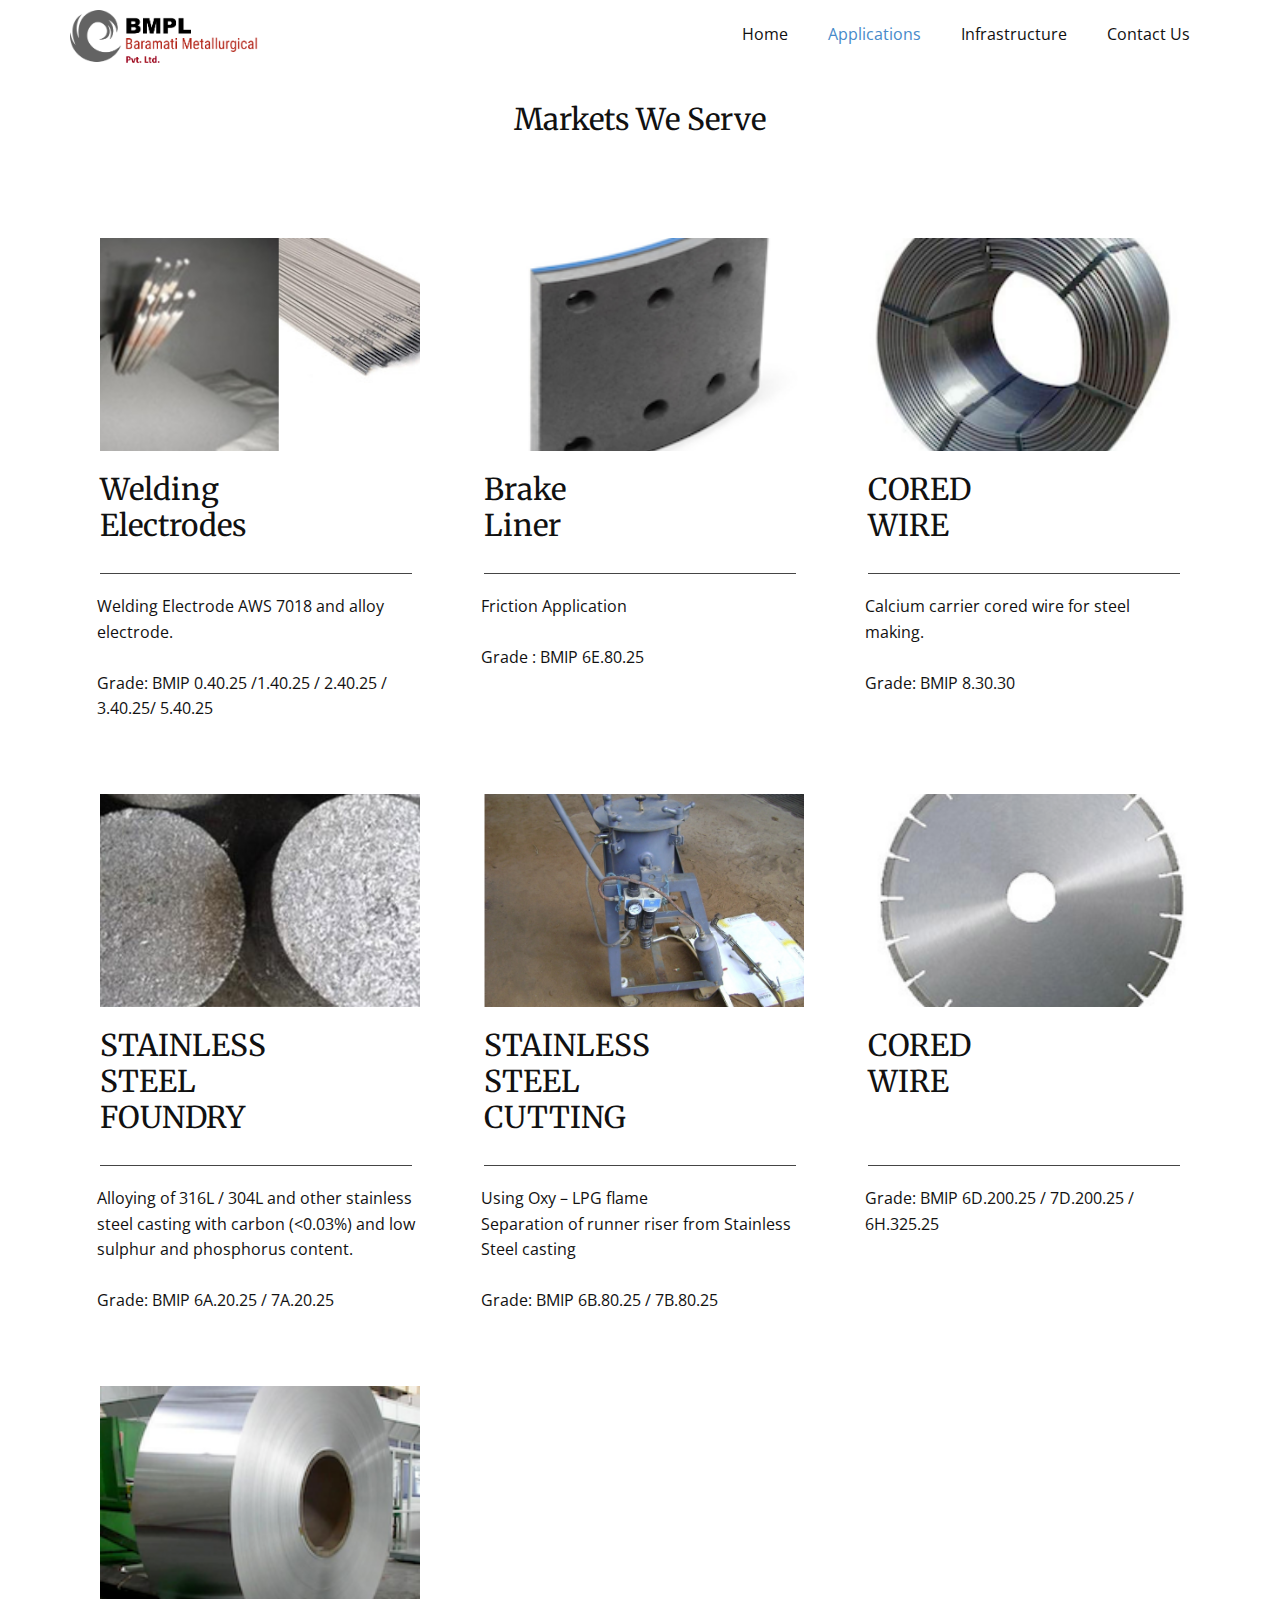
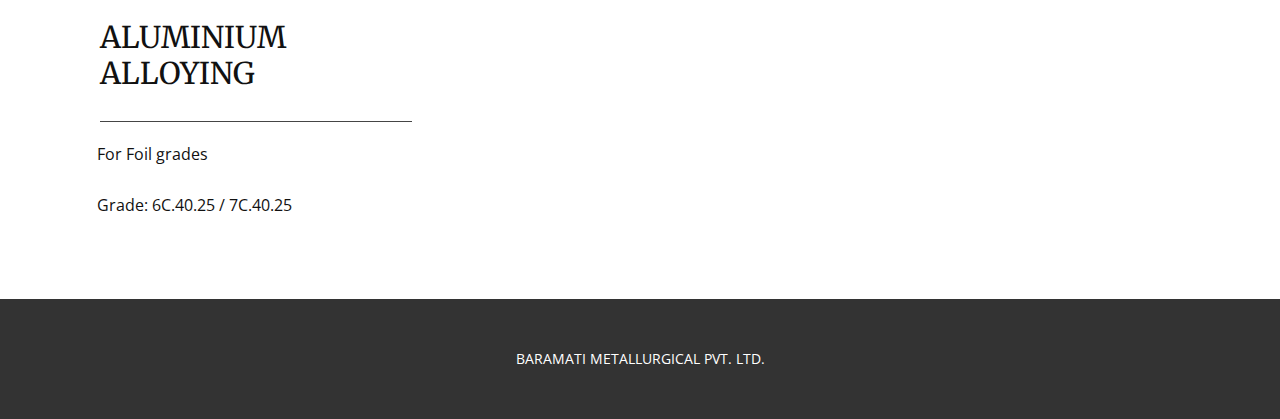
==== commit ab02bd76: "Version2" ====
--- a/Applications.html
+++ b/Applications.html
@@ -40,7 +40,7 @@
         </a>
         <nav class="u-menu u-menu-dropdown u-offcanvas u-menu-1">
           <div class="menu-collapse" style="font-size: 1rem; letter-spacing: 0px;">
-            <a class="u-button-style u-custom-left-right-menu-spacing u-custom-padding-bottom u-custom-text-active-color u-custom-text-hover-color u-custom-top-bottom-menu-spacing u-nav-link u-text-active-palette-1-base u-text-hover-palette-2-base" href="#">
+            <a class="u-button-style u-custom-left-right-menu-spacing u-custom-padding-bottom u-custom-top-bottom-menu-spacing u-nav-link u-text-active-palette-1-base u-text-hover-palette-2-base" href="#">
               <svg><use xmlns:xlink="http://www.w3.org/1999/xlink" xlink:href="#menu-hamburger"></use></svg>
               <svg version="1.1" xmlns="http://www.w3.org/2000/svg" xmlns:xlink="http://www.w3.org/1999/xlink"><defs><symbol id="menu-hamburger" viewBox="0 0 16 16" style="width: 16px; height: 16px;"><rect y="1" width="16" height="2"></rect><rect y="7" width="16" height="2"></rect><rect y="13" width="16" height="2"></rect>
 </symbol>
@@ -48,10 +48,10 @@
             </a>
           </div>
           <div class="u-custom-menu u-nav-container">
-            <ul class="u-nav u-unstyled u-nav-1"><li class="u-nav-item"><a class="u-button-style u-nav-link u-text-active-palette-2-base u-text-hover-grey-50" href="Baramati-Metallurgical.html#sec-84bc" data-page-id="178349605" style="padding: 10px 20px;">Home</a>
-</li><li class="u-nav-item"><a class="u-button-style u-nav-link u-text-active-palette-2-base u-text-hover-grey-50" href="Applications.html" style="padding: 10px 20px;">Applications</a>
-</li><li class="u-nav-item"><a class="u-button-style u-nav-link u-text-active-palette-2-base u-text-hover-grey-50" href="Infrastructure.html" style="padding: 10px 20px;">Infrastructure</a>
-</li><li class="u-nav-item"><a class="u-button-style u-nav-link u-text-active-palette-2-base u-text-hover-grey-50" href="Baramati-Metallurgical.html#sec-0231" data-page-id="178349605" style="padding: 10px 20px;">Contact Us</a>
+            <ul class="u-nav u-unstyled u-nav-1"><li class="u-nav-item"><a class="u-button-style u-nav-link u-text-active-palette-1-base u-text-hover-palette-2-base" href="Baramati-Metallurgical.html#sec-84bc" data-page-id="178349605" style="padding: 10px 20px;">Home</a>
+</li><li class="u-nav-item"><a class="u-button-style u-nav-link u-text-active-palette-1-base u-text-hover-palette-2-base" href="Applications.html" style="padding: 10px 20px;">Applications</a>
+</li><li class="u-nav-item"><a class="u-button-style u-nav-link u-text-active-palette-1-base u-text-hover-palette-2-base" href="Infrastructure.html" style="padding: 10px 20px;">Infrastructure</a>
+</li><li class="u-nav-item"><a class="u-button-style u-nav-link u-text-active-palette-1-base u-text-hover-palette-2-base" href="Baramati-Metallurgical.html#sec-0231" data-page-id="178349605" style="padding: 10px 20px;">Contact Us</a>
 </li></ul>
           </div>
           <div class="u-custom-menu u-nav-container-collapse">
@@ -71,25 +71,25 @@
       </div></header>
     <section class="u-clearfix u-section-1" id="sec-2227">
       <div class="u-clearfix u-sheet u-valign-middle u-sheet-1">
-        <h3 class="u-align-center u-text u-text-1">What Markets We Serve?</h3>
+        <h3 class="u-align-center u-text u-text-1">Markets We Serve</h3>
       </div>
     </section>
     <section class="u-clearfix u-section-2" id="sec-7119">
       <div class="u-clearfix u-sheet u-valign-middle u-sheet-1">
         <div class="u-list u-repeater u-list-1">
           <div class="u-container-style u-list-item u-repeater-item">
-            <div class="u-container-layout u-similar-container u-container-layout-1">
-              <img class="u-image u-image-1" src="images/image013.jpg" data-image-width="200" data-image-height="200">
+            <div class="u-container-layout u-similar-container u-valign-top u-container-layout-1">
+              <img class="u-image u-image-1" src="images/imgonline-com-ua-twotoone-yogZNbdqqreK5Py.png">
               <h3 class="u-text u-text-1">Welding&nbsp;<br>Electrodes
               </h3>
               <div class="u-border-1 u-border-grey-dark-1 u-expanded-width u-line u-line-horizontal u-line-1"></div>
-              <p class="u-text u-text-2">Welding Electrode 7018 and alloy electrode.<br>
+              <p class="u-text u-text-2">Welding Electrode AWS 7018 and alloy electrode.<br>
                 <br>Grade: BMIP 0.40.25 /1.40.25 / 2.40.25 / 3.40.25/ 5.40.25
               </p>
             </div>
           </div>
           <div class="u-container-style u-list-item u-repeater-item">
-            <div class="u-container-layout u-similar-container u-container-layout-2">
+            <div class="u-container-layout u-similar-container u-valign-top u-container-layout-2">
               <img class="u-image u-image-2" src="images/image010.png" data-image-width="200" data-image-height="200">
               <h3 class="u-text u-text-3">Brake<br>Liner
               </h3>
@@ -100,7 +100,7 @@
             </div>
           </div>
           <div class="u-container-style u-list-item u-repeater-item">
-            <div class="u-container-layout u-similar-container u-container-layout-3">
+            <div class="u-container-layout u-similar-container u-valign-top u-container-layout-3">
               <img class="u-image u-image-3" src="images/image012.png" data-image-width="200" data-image-height="200">
               <h3 class="u-text u-text-5">CORED<br>WIRE
               </h3>
@@ -111,8 +111,8 @@
             </div>
           </div>
           <div class="u-container-style u-list-item u-repeater-item">
-            <div class="u-container-layout u-similar-container u-container-layout-4">
-              <img class="u-image u-image-4" src="images/image015.png" data-image-width="200" data-image-height="200">
+            <div class="u-container-layout u-similar-container u-valign-top u-container-layout-4">
+              <img class="u-image u-image-4" src="images/metal-chip-briquette-block.jpeg">
               <h3 class="u-text u-text-7">STAINLESS STEEL FOUNDRY</h3>
               <div class="u-border-1 u-border-grey-dark-1 u-expanded-width u-line u-line-horizontal u-line-4"></div>
               <p class="u-text u-text-8">Alloying of 316L / 304L and other stainless steel casting with carbon (&lt;0.03%) and low sulphur and phosphorus content.<br>
@@ -121,8 +121,8 @@
             </div>
           </div>
           <div class="u-container-style u-list-item u-repeater-item">
-            <div class="u-container-layout u-similar-container u-container-layout-5">
-              <img class="u-image u-image-5" src="images/image014.png" data-image-width="200" data-image-height="200">
+            <div class="u-container-layout u-similar-container u-valign-top u-container-layout-5">
+              <img class="u-image u-image-5" src="images/steelcutting.jpg">
               <h3 class="u-text u-text-9">STAINLESS STEEL CUTTING</h3>
               <div class="u-border-1 u-border-grey-dark-1 u-expanded-width u-line u-line-horizontal u-line-5"></div>
               <p class="u-text u-text-10">Using Oxy – LPG flame<br>Separation of runner riser from Stainless Steel casting<br>
@@ -131,9 +131,9 @@
             </div>
           </div>
           <div class="u-container-style u-list-item u-repeater-item">
-            <div class="u-container-layout u-similar-container u-container-layout-6">
+            <div class="u-container-layout u-similar-container u-valign-top u-container-layout-6">
               <img class="u-image u-image-6" src="images/image016.png" data-image-width="200" data-image-height="200">
-              <h3 class="u-text u-text-11">ARTIFICIAL DIAMOND TOOL<br>
+              <h3 class="u-text u-text-11">CORED<br>WIRE<br>
                 <br>
               </h3>
               <div class="u-border-1 u-border-grey-dark-1 u-expanded-width u-line u-line-horizontal u-line-6"></div>
@@ -141,7 +141,7 @@
             </div>
           </div>
           <div class="u-container-style u-list-item u-repeater-item">
-            <div class="u-container-layout u-similar-container u-container-layout-7">
+            <div class="u-container-layout u-similar-container u-valign-top u-container-layout-7">
               <img class="u-image u-image-7" src="images/image017.png" data-image-width="200" data-image-height="200">
               <h3 class="u-text u-text-13">ALUMINIUM ALLOYING</h3>
               <div class="u-border-1 u-border-grey-dark-1 u-expanded-width u-line u-line-horizontal u-line-7"></div>
--- a/Applications.css
+++ b/Applications.css
@@ -53,7 +53,8 @@
 .u-section-2 .u-image-1 {
   width: 320px;
   height: 213px;
-  margin: 0 auto 0 0;
+  object-position: 59.59% 50%;
+  margin: 0 -8px 0 0;
 }
 
 .u-section-2 .u-text-1 {
@@ -76,7 +77,7 @@
 .u-section-2 .u-image-2 {
   width: 320px;
   height: 213px;
-  margin: 0 auto 0 0;
+  margin: 0 -8px 0 0;
 }
 
 .u-section-2 .u-text-3 {
@@ -99,7 +100,7 @@
 .u-section-2 .u-image-3 {
   width: 320px;
   height: 213px;
-  margin: 0 auto 0 0;
+  margin: 0 -8px 0 0;
 }
 
 .u-section-2 .u-text-5 {
@@ -122,7 +123,7 @@
 .u-section-2 .u-image-4 {
   width: 320px;
   height: 213px;
-  margin: 0 auto 0 0;
+  margin: 0 -8px 0 0;
 }
 
 .u-section-2 .u-text-7 {
@@ -145,7 +146,7 @@
 .u-section-2 .u-image-5 {
   width: 320px;
   height: 213px;
-  margin: 0 auto 0 0;
+  margin: 0 -8px 0 0;
 }
 
 .u-section-2 .u-text-9 {
@@ -168,7 +169,7 @@
 .u-section-2 .u-image-6 {
   width: 320px;
   height: 213px;
-  margin: 0 auto 0 0;
+  margin: 0 -8px 0 0;
 }
 
 .u-section-2 .u-text-11 {
@@ -191,7 +192,7 @@
 .u-section-2 .u-image-7 {
   width: 320px;
   height: 213px;
-  margin: 0 auto 0 0;
+  margin: 0 -8px 0 0;
 }
 
 .u-section-2 .u-text-13 {
